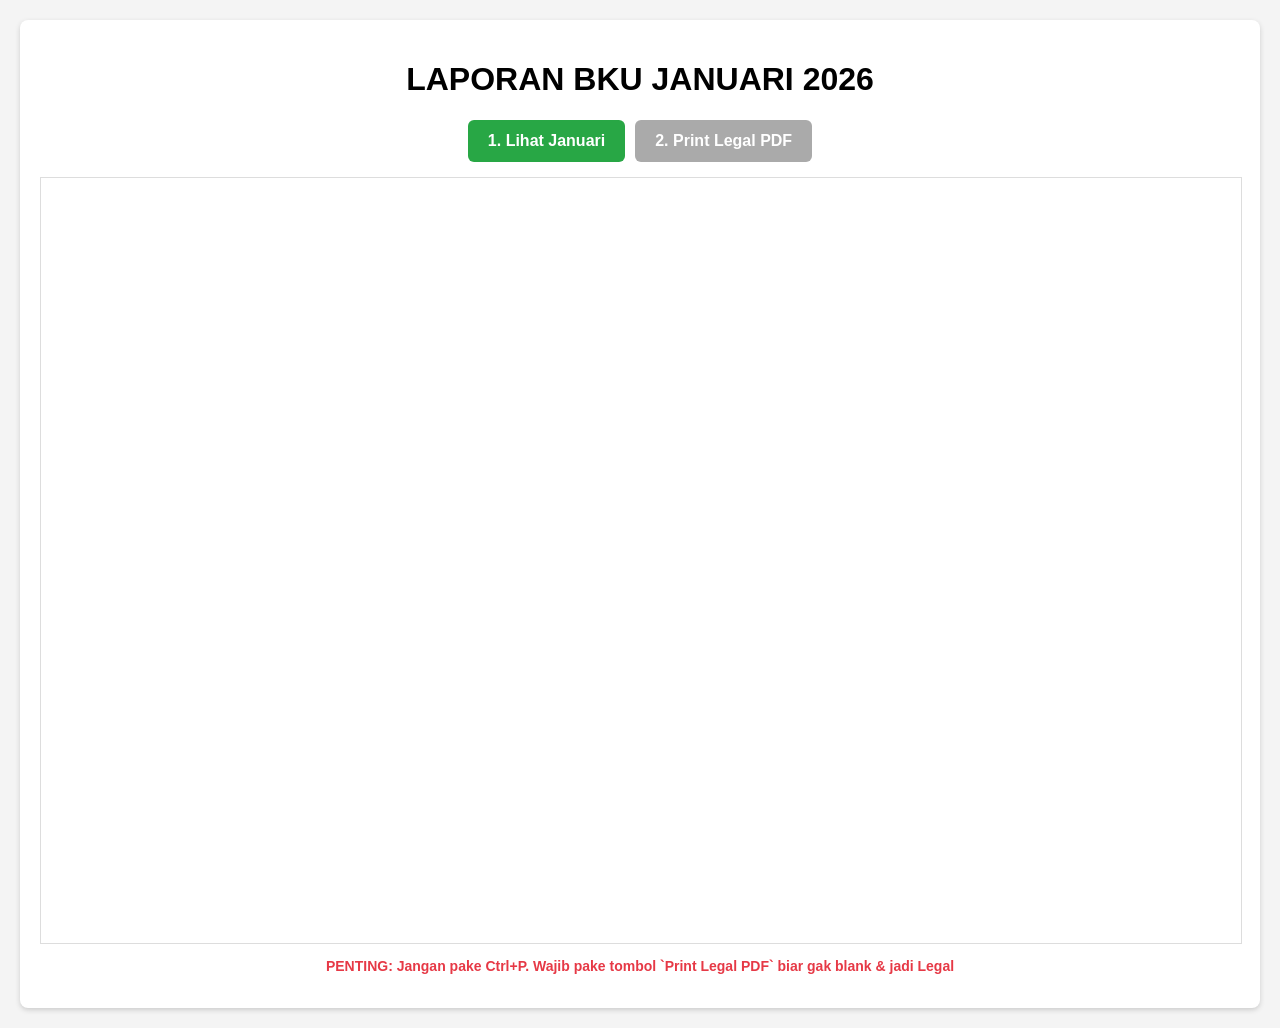
==== cetak.html @ f550fca5 "Update cetak.html" ====
<!DOCTYPE html>
<html lang="id">
<head>
<meta charset="UTF-8">
<meta name="viewport" content="width=device-width, initial-scale=1.0">
<title>Cetak Laporan BOSP</title>
<style>
  body { font-family: Arial, sans-serif; margin: 20px; background: #f4f4f4; }
  .container { max-width: 1200px; margin: auto; background: #fff; padding: 20px; border-radius: 8px; box-shadow: 0 2px 5px #ccc; }
  h1 { text-align: center; }
  .btn-wrap { text-align: center; margin-bottom: 15px; display: flex; gap: 10px; justify-content: center; }
  button { 
    padding: 12px 20px; 
    font-size: 16px; 
    cursor: pointer; 
    border: none; 
    border-radius: 6px; 
    color: #fff; 
    font-weight: bold;
  }
  #btn-jan { background: #28a745; } /* Hijau = Lihat */
  #btn-print { background: #007bff; } /* Biru = Print */
  #btn-print:disabled { background: #aaa; cursor: not-allowed; }
  iframe { width: 100%; height: 85vh; border: 1px solid #ddd; }
  .info { text-align: center; color: #e63946; font-size: 14px; margin-top: 10px; font-weight: bold; }
</style>
</head>
<body>
<div class="container">
  <h1>LAPORAN BKU JANUARI 2026</h1>
  
  <div class="btn-wrap">
    <button id="btn-jan">1. Lihat Januari</button>
    <button id="btn-print" disabled>2. Print Legal PDF</button>
  </div>

  <iframe id="viewer" src="about:blank"></iframe>
  <p class="info">PENTING: Jangan pake Ctrl+P. Wajib pake tombol `Print Legal PDF` biar gak blank & jadi Legal</p>
</div>

<script>
  // === GANTI PUNYA LU DISINI SAJA ===
  const PUB_ID = '2PACX-1vTNn0ZAz-vXzFtyT2PTWH05V-RjZtHI4AK3VfOhqOc0bAxo2X_kp21i96tBBjMs04_XWs_0-Sa_nCSc';
  const gidJan = '102046414'; // GID Lap.JAN26 - JANGAN DIUBAH
  
  // JURUS TIPU GOOGLE: TAMBAHIN &rnd=BIAR RENDER ULANG JADI LEGAL
  function getPdfLink() {
    const random = new Date().getTime(); // Angka ganti tiap detik
    return `https://docs.google.com/spreadsheets/d/e/${PUB_ID}/pub?gid=${gidJan}&single=true&output=pdf&rnd=${random}`;
  }
  
  const btnJan = document.getElementById('btn-jan');
  const btnPrint = document.getElementById('btn-print');
  const viewer = document.getElementById('viewer');

  // TOMBOL 1: CUMA BUAT LIHAT PREVIEW
  btnJan.addEventListener('click', () => {
    const pdfUrlViewer = `https://docs.google.com/viewer?embedded=true&url=${encodeURIComponent(getPdfLink())}`;
    viewer.src = pdfUrlViewer;
    btnPrint.disabled = false; // Aktifin tombol print
  });

  // TOMBOL 2: LANGSUNG PRINT PDF ASLI BIAR GAK BLANK
  btnPrint.addEventListener('click', () => {
    const pdfAsli = getPdfLink(); // Ambil link baru lagi
    const win = window.open(pdfAsli, '_blank');
    if(win) {
        setTimeout(() => { 
            win.print(); // Auto munculin dialog print
        }, 1500); // Kasih jeda 1.5 detik biar PDF ke-load
    } else {
        alert('Pop-up diblokir lur. Izinkan pop-up di browser dulu ya.');
    }
  });

</script>
</body>
</html>
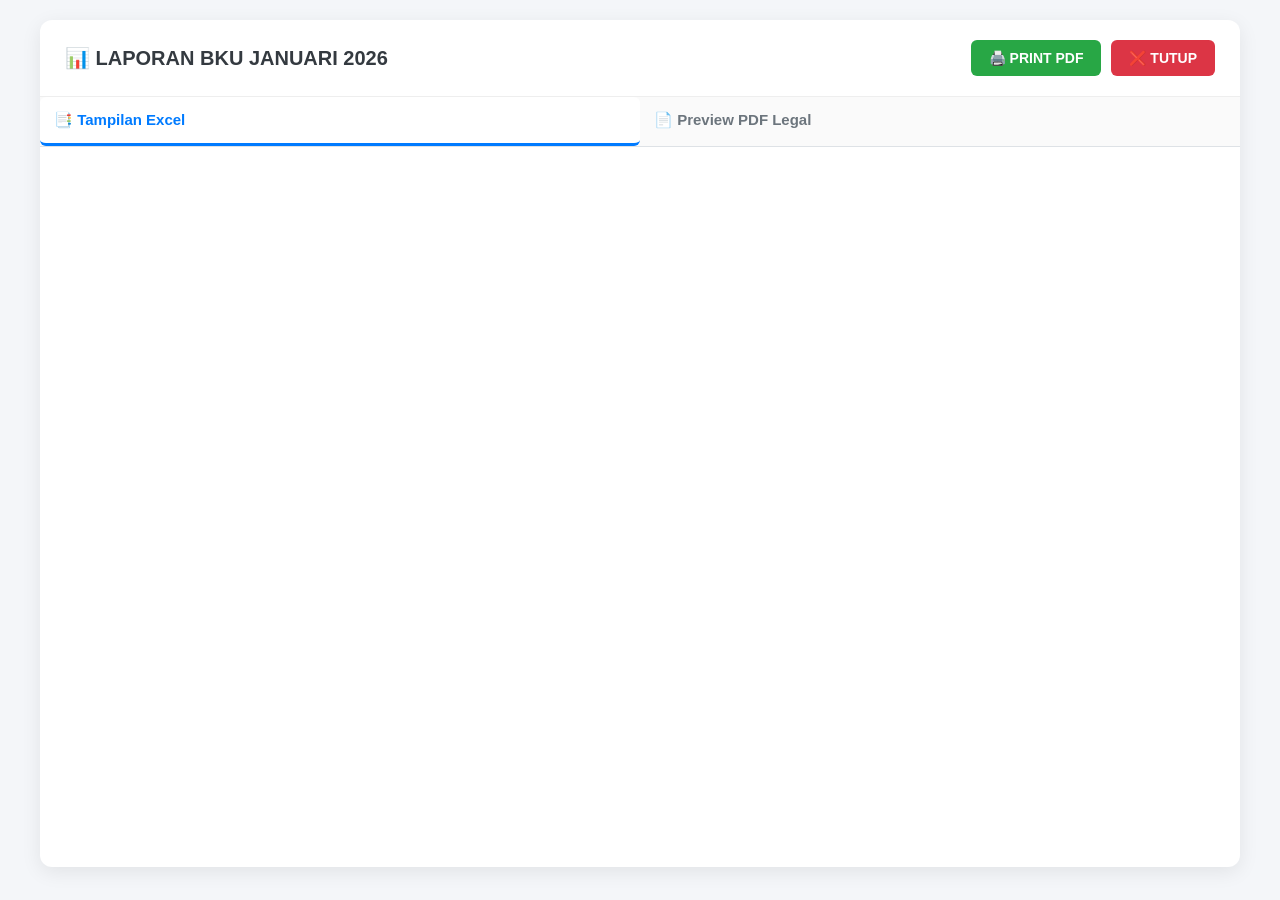
==== commit 52e6ad94: "Update cetak.html" ====
--- a/cetak.html
+++ b/cetak.html
@@ -3,76 +3,71 @@
 <head>
 <meta charset="UTF-8">
 <meta name="viewport" content="width=device-width, initial-scale=1.0">
-<title>Cetak Laporan BOSP</title>
+<title>Dashboard Laporan BOSP</title>
 <style>
-  body { font-family: Arial, sans-serif; margin: 20px; background: #f4f4f4; }
-  .container { max-width: 1200px; margin: auto; background: #fff; padding: 20px; border-radius: 8px; box-shadow: 0 2px 5px #ccc; }
-  h1 { text-align: center; }
-  .btn-wrap { text-align: center; margin-bottom: 15px; display: flex; gap: 10px; justify-content: center; }
+  :root { --hijau: #28a745; --merah: #dc3545; --biru: #007bff; --abu: #f4f6f9; }
+  body { margin: 0; background: var(--abu); font-family: 'Segoe UI', Arial, sans-serif; }
+  .container { max-width: 1200px; margin: 20px auto; padding: 0 20px; }
+  .card { background: #fff; border-radius: 12px; box-shadow: 0 5px 20px rgba(0,0,0,0.08); overflow: hidden; }
+  .header { padding: 20px 25px; border-bottom: 1px solid #eee; display: flex; justify-content: space-between; align-items: center; flex-wrap: wrap; gap: 15px; }
+  .header h1 { margin: 0; font-size: 20px; color: #343a40; }
+  .btn-group { display: flex; gap: 10px; }
   button { 
-    padding: 12px 20px; 
-    font-size: 16px; 
-    cursor: pointer; 
-    border: none; 
-    border-radius: 6px; 
-    color: #fff; 
-    font-weight: bold;
+    padding: 10px 18px; font-size: 14px; cursor: pointer; border: none; border-radius: 6px; 
+    color: #fff; font-weight: 600; transition: all 0.2s; display: flex; align-items: center; gap: 6px;
   }
-  #btn-jan { background: #28a745; } /* Hijau = Lihat */
-  #btn-print { background: #007bff; } /* Biru = Print */
-  #btn-print:disabled { background: #aaa; cursor: not-allowed; }
-  iframe { width: 100%; height: 85vh; border: 1px solid #ddd; }
-  .info { text-align: center; color: #e63946; font-size: 14px; margin-top: 10px; font-weight: bold; }
+  button:hover { transform: translateY(-2px); box-shadow: 0 4px 8px rgba(0,0,0,0.1); }
+  .btn-print { background: var(--hijau); }
+  .btn-close { background: var(--merah); }
+  .btn-tab { background: var(--biru); }
+
+  .tabs { display: flex; border-bottom: 1px solid #dee2e6; background: #fafafa; }
+  .tab-btn { 
+    flex: 1; padding: 14px; border: none; background: transparent; cursor: pointer; 
+    font-size: 15px; font-weight: 600; color: #6c757d; border-bottom: 3px solid transparent;
+  }
+  .tab-btn.active { color: var(--biru); border-bottom: 3px solid var(--biru); background: #fff; }
+  
+  .tab-content { display: none; height: 80vh; }
+  .tab-content.active { display: block; }
+  iframe { width: 100%; height: 100%; border: none; }
 </style>
 </head>
 <body>
 <div class="container">
-  <h1>LAPORAN BKU JANUARI 2026</h1>
-  
-  <div class="btn-wrap">
-    <button id="btn-jan">1. Lihat Januari</button>
-    <button id="btn-print" disabled>2. Print Legal PDF</button>
+  <div class="card">
+    <div class="header">
+      <h1>📊 LAPORAN BKU JANUARI 2026</h1>
+      <div class="btn-group">
+        <button class="btn-print" onclick="window.print()">🖨️ PRINT PDF</button>
+        <button class="btn-close" onclick="window.close()">❌ TUTUP</button>
+      </div>
+    </div>
+
+    <div class="tabs">
+      <button class="tab-btn active" onclick="openTab(event, 'excel')">📑 Tampilan Excel</button>
+      <button class="tab-btn" onclick="openTab(event, 'pdf')">📄 Preview PDF Legal</button>
+    </div>
+
+    <!-- TAB 1: EXCEL LANGSUNG -->
+    <div id="excel" class="tab-content active">
+      <iframe src="https://docs.google.com/spreadsheets/d/1eqNg_asXE8QFR1_HKELJUDtKZkzejonaVozv6XbS4mk/edit?gid=102046414&rm=minimal"></iframe>
+    </div>
+
+    <!-- TAB 2: PDF LEGAL -->
+    <div id="pdf" class="tab-content">
+      <iframe src="https://docs.google.com/spreadsheets/d/1eqNg_asXE8QFR1_HKELJUDtKZkzejonaVozv6XbS4mk/export?format=pdf&gid=102046414&size=Legal&portrait=true&scale=2&top_margin=0.25&bottom_margin=0.25&left_margin=0.25&right_margin=0.25&printtitle=false&gridlines=false&fzr=false#toolbar=0&navpanes=0&zoom=FitH"></iframe>
+    </div>
   </div>
-
-  <iframe id="viewer" src="about:blank"></iframe>
-  <p class="info">PENTING: Jangan pake Ctrl+P. Wajib pake tombol `Print Legal PDF` biar gak blank & jadi Legal</p>
 </div>
 
 <script>
-  // === GANTI PUNYA LU DISINI SAJA ===
-  const PUB_ID = '2PACX-1vTNn0ZAz-vXzFtyT2PTWH05V-RjZtHI4AK3VfOhqOc0bAxo2X_kp21i96tBBjMs04_XWs_0-Sa_nCSc';
-  const gidJan = '102046414'; // GID Lap.JAN26 - JANGAN DIUBAH
-  
-  // JURUS TIPU GOOGLE: TAMBAHIN &rnd=BIAR RENDER ULANG JADI LEGAL
-  function getPdfLink() {
-    const random = new Date().getTime(); // Angka ganti tiap detik
-    return `https://docs.google.com/spreadsheets/d/e/${PUB_ID}/pub?gid=${gidJan}&single=true&output=pdf&rnd=${random}`;
-  }
-  
-  const btnJan = document.getElementById('btn-jan');
-  const btnPrint = document.getElementById('btn-print');
-  const viewer = document.getElementById('viewer');
-
-  // TOMBOL 1: CUMA BUAT LIHAT PREVIEW
-  btnJan.addEventListener('click', () => {
-    const pdfUrlViewer = `https://docs.google.com/viewer?embedded=true&url=${encodeURIComponent(getPdfLink())}`;
-    viewer.src = pdfUrlViewer;
-    btnPrint.disabled = false; // Aktifin tombol print
-  });
-
-  // TOMBOL 2: LANGSUNG PRINT PDF ASLI BIAR GAK BLANK
-  btnPrint.addEventListener('click', () => {
-    const pdfAsli = getPdfLink(); // Ambil link baru lagi
-    const win = window.open(pdfAsli, '_blank');
-    if(win) {
-        setTimeout(() => { 
-            win.print(); // Auto munculin dialog print
-        }, 1500); // Kasih jeda 1.5 detik biar PDF ke-load
-    } else {
-        alert('Pop-up diblokir lur. Izinkan pop-up di browser dulu ya.');
-    }
-  });
-
+function openTab(evt, tabName) {
+  document.querySelectorAll('.tab-content').forEach(tab => tab.classList.remove('active'));
+  document.querySelectorAll('.tab-btn').forEach(btn => btn.classList.remove('active'));
+  document.getElementById(tabName).classList.add('active');
+  evt.currentTarget.classList.add('active');
+}
 </script>
 </body>
 </html>
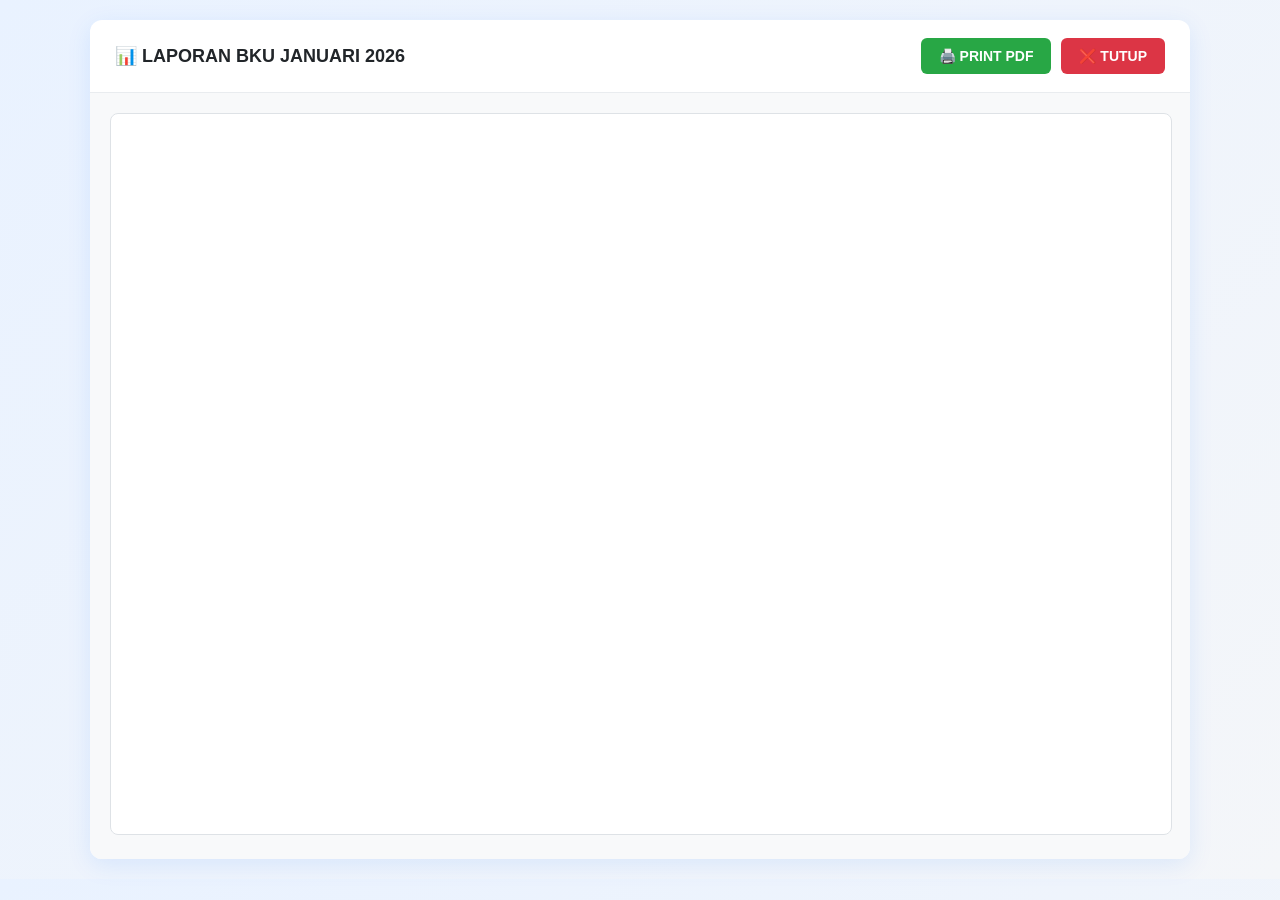
==== commit 9adfd128: "Update cetak.html" ====
--- a/cetak.html
+++ b/cetak.html
@@ -3,34 +3,42 @@
 <head>
 <meta charset="UTF-8">
 <meta name="viewport" content="width=device-width, initial-scale=1.0">
-<title>Dashboard Laporan BOSP</title>
+<title>Cetak Laporan BOSP</title>
 <style>
-  :root { --hijau: #28a745; --merah: #dc3545; --biru: #007bff; --abu: #f4f6f9; }
-  body { margin: 0; background: var(--abu); font-family: 'Segoe UI', Arial, sans-serif; }
-  .container { max-width: 1200px; margin: 20px auto; padding: 0 20px; }
-  .card { background: #fff; border-radius: 12px; box-shadow: 0 5px 20px rgba(0,0,0,0.08); overflow: hidden; }
-  .header { padding: 20px 25px; border-bottom: 1px solid #eee; display: flex; justify-content: space-between; align-items: center; flex-wrap: wrap; gap: 15px; }
-  .header h1 { margin: 0; font-size: 20px; color: #343a40; }
+  :root { --hijau: #28a745; --merah: #dc3545; --biru: #0d6efd; }
+  body { 
+    margin: 0; 
+    background: linear-gradient(135deg, #e9f2ff 0%, #f4f6f9 100%); /* BACKGROUND BIRU MUDA */
+    font-family: 'Segoe UI', Arial, sans-serif; 
+    padding: 20px;
+  }
+  .container { max-width: 1100px; margin: 0 auto; }
+  .card { background: #fff; border-radius: 12px; box-shadow: 0 6px 25px rgba(13,110,253,0.1); overflow: hidden; }
+  .header { 
+    padding: 18px 25px; 
+    border-bottom: 1px solid #e9ecef; 
+    display: flex; 
+    justify-content: space-between; 
+    align-items: center; 
+  }
+  .header h1 { margin: 0; font-size: 18px; color: #212529; display: flex; align-items: center; gap: 8px; }
   .btn-group { display: flex; gap: 10px; }
   button { 
     padding: 10px 18px; font-size: 14px; cursor: pointer; border: none; border-radius: 6px; 
     color: #fff; font-weight: 600; transition: all 0.2s; display: flex; align-items: center; gap: 6px;
   }
-  button:hover { transform: translateY(-2px); box-shadow: 0 4px 8px rgba(0,0,0,0.1); }
-  .btn-print { background: var(--hijau); }
-  .btn-close { background: var(--merah); }
-  .btn-tab { background: var(--biru); }
+  button:hover { transform: translateY(-2px); box-shadow: 0 4px 12px rgba(0,0,0,0.15); }
+  .btn-print { background: var(--hijau); } /* HIJAU = PRINT */
+  .btn-close { background: var(--merah); } /* MERAH = TUTUP */
 
-  .tabs { display: flex; border-bottom: 1px solid #dee2e6; background: #fafafa; }
-  .tab-btn { 
-    flex: 1; padding: 14px; border: none; background: transparent; cursor: pointer; 
-    font-size: 15px; font-weight: 600; color: #6c757d; border-bottom: 3px solid transparent;
+  .preview-box { padding: 20px; background: #f8f9fa; }
+  iframe { 
+    width: 100%; 
+    height: 80vh; 
+    border: 1px solid #dee2e6; 
+    border-radius: 8px;
+    background: #fff;
   }
-  .tab-btn.active { color: var(--biru); border-bottom: 3px solid var(--biru); background: #fff; }
-  
-  .tab-content { display: none; height: 80vh; }
-  .tab-content.active { display: block; }
-  iframe { width: 100%; height: 100%; border: none; }
 </style>
 </head>
 <body>
@@ -44,30 +52,11 @@
       </div>
     </div>
 
-    <div class="tabs">
-      <button class="tab-btn active" onclick="openTab(event, 'excel')">📑 Tampilan Excel</button>
-      <button class="tab-btn" onclick="openTab(event, 'pdf')">📄 Preview PDF Legal</button>
-    </div>
-
-    <!-- TAB 1: EXCEL LANGSUNG -->
-    <div id="excel" class="tab-content active">
-      <iframe src="https://docs.google.com/spreadsheets/d/1eqNg_asXE8QFR1_HKELJUDtKZkzejonaVozv6XbS4mk/edit?gid=102046414&rm=minimal"></iframe>
-    </div>
-
-    <!-- TAB 2: PDF LEGAL -->
-    <div id="pdf" class="tab-content">
-      <iframe src="https://docs.google.com/spreadsheets/d/1eqNg_asXE8QFR1_HKELJUDtKZkzejonaVozv6XbS4mk/export?format=pdf&gid=102046414&size=Legal&portrait=true&scale=2&top_margin=0.25&bottom_margin=0.25&left_margin=0.25&right_margin=0.25&printtitle=false&gridlines=false&fzr=false#toolbar=0&navpanes=0&zoom=FitH"></iframe>
+    <div class="preview-box">
+      <!-- INI PREVIEW PDF LEGAL 1 HALAMAN -->
+      <iframe src="https://docs.google.com/spreadsheets/d/1eqNg_asXE8QFR1_HKELJUDtKZkzejonaVozv6XbS4mk/export?format=pdf&gid=102046414&size=Legal&portrait=true&scale=2&top_margin=0.25&bottom_margin=0.25&left_margin=0.25&right_margin=0.25&printtitle=false&gridlines=false&fzr=false#toolbar=0&navpanes=0&zoom=FitH"></iframe> 
     </div>
   </div>
 </div>
-
-<script>
-function openTab(evt, tabName) {
-  document.querySelectorAll('.tab-content').forEach(tab => tab.classList.remove('active'));
-  document.querySelectorAll('.tab-btn').forEach(btn => btn.classList.remove('active'));
-  document.getElementById(tabName).classList.add('active');
-  evt.currentTarget.classList.add('active');
-}
-</script>
 </body>
 </html>
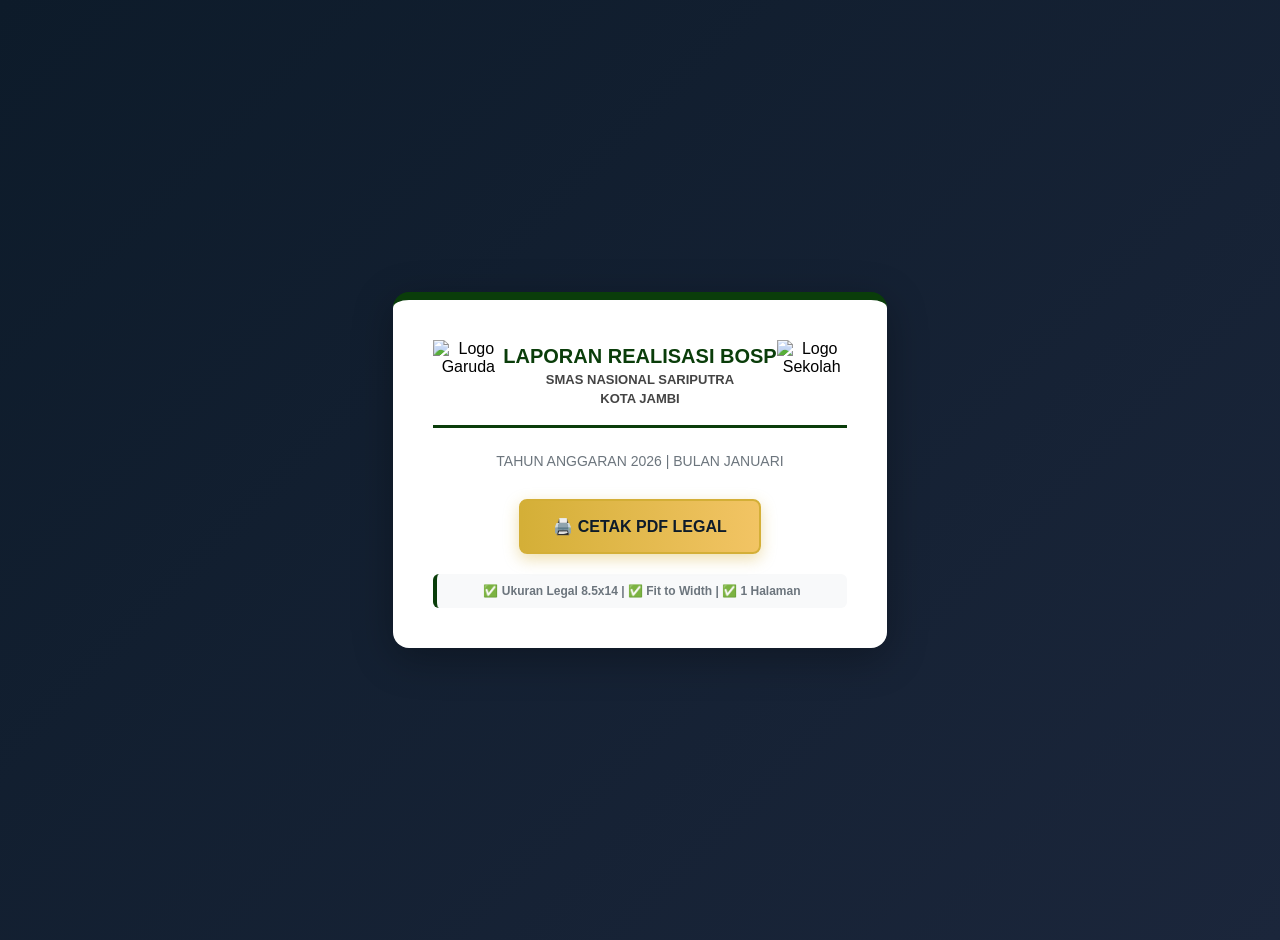
==== commit bc5750e2: "Update cetak.html" ====
--- a/cetak.html
+++ b/cetak.html
@@ -5,57 +5,117 @@
 <meta name="viewport" content="width=device-width, initial-scale=1.0">
 <title>Cetak Laporan BOSP</title>
 <style>
-  :root { --hijau: #28a745; --merah: #dc3545; --biru: #0d6efd; }
+  :root { 
+    --hijau-dinas: #0A3D0A; 
+    --emas: #D4AF37;       
+    --biru-navy: #0D1B2A;   
+  }
   body { 
     margin: 0; 
-    background: linear-gradient(135deg, #e9f2ff 0%, #f4f6f9 100%); /* BACKGROUND BIRU MUDA */
-    font-family: 'Segoe UI', Arial, sans-serif; 
+    background: linear-gradient(135deg, var(--biru-navy) 0%, #1B263B 100%); 
+    font-family: 'Segoe UI', 'Poppins', Arial, sans-serif; 
+    display: flex;
+    justify-content: center;
+    align-items: center;
+    min-height: 100vh;
     padding: 20px;
   }
-  .container { max-width: 1100px; margin: 0 auto; }
-  .card { background: #fff; border-radius: 12px; box-shadow: 0 6px 25px rgba(13,110,253,0.1); overflow: hidden; }
-  .header { 
-    padding: 18px 25px; 
-    border-bottom: 1px solid #e9ecef; 
-    display: flex; 
-    justify-content: space-between; 
-    align-items: center; 
+  .wrap { 
+    text-align: center; 
+    background: #fff; 
+    padding: 40px 40px; 
+    border-radius: 16px; 
+    box-shadow: 0 10px 40px rgba(0,0,0,0.3); 
+    border-top: 8px solid var(--hijau-dinas);
+    max-width: 550px;
   }
-  .header h1 { margin: 0; font-size: 18px; color: #212529; display: flex; align-items: center; gap: 8px; }
-  .btn-group { display: flex; gap: 10px; }
+  /* KOP SURAT */
+  .kop {
+    display: flex;
+    justify-content: space-between;
+    align-items: center;
+    margin-bottom: 25px;
+    padding-bottom: 15px;
+    border-bottom: 3px solid var(--hijau-dinas);
+  }
+  .kop img {
+    width: 70px;
+    height: 70px;
+    object-fit: contain;
+  }
+  .kop-tengah h1 { 
+    margin: 0; 
+    color: var(--hijau-dinas); 
+    font-size: 20px;
+    font-weight: 800;
+    text-transform: uppercase;
+  }
+  .kop-tengah p {
+    margin: 4px 0 0 0;
+    color: #444;
+    font-size: 13px;
+    font-weight: 600;
+  }
+  .sub {
+    color: #6c757d;
+    font-size: 14px;
+    margin-bottom: 30px;
+  }
   button { 
-    padding: 10px 18px; font-size: 14px; cursor: pointer; border: none; border-radius: 6px; 
-    color: #fff; font-weight: 600; transition: all 0.2s; display: flex; align-items: center; gap: 6px;
+    padding: 16px 32px; font-size: 16px; cursor: pointer; border: none; border-radius: 8px; 
+    background: linear-gradient(90deg, var(--emas) 0%, #F2C464 100%);
+    color: var(--biru-navy); 
+    font-weight: 800;
+    box-shadow: 0 5px 15px rgba(212,175,55,0.4);
+    transition: all 0.3s;
+    display: inline-flex;
+    align-items: center;
+    gap: 8px;
+    border: 2px solid var(--emas);
   }
-  button:hover { transform: translateY(-2px); box-shadow: 0 4px 12px rgba(0,0,0,0.15); }
-  .btn-print { background: var(--hijau); } /* HIJAU = PRINT */
-  .btn-close { background: var(--merah); } /* MERAH = TUTUP */
-
-  .preview-box { padding: 20px; background: #f8f9fa; }
-  iframe { 
-    width: 100%; 
-    height: 80vh; 
-    border: 1px solid #dee2e6; 
-    border-radius: 8px;
-    background: #fff;
+  button:hover { 
+    transform: translateY(-3px); 
+    box-shadow: 0 8px 20px rgba(212,175,55,0.6);
+  }
+  .info { 
+    color: #6c757d; 
+    font-size: 12px; 
+    margin-top: 20px; 
+    font-weight: 600;
+    background: #f8f9fa;
+    padding: 10px;
+    border-radius: 6px;
+    border-left: 4px solid var(--hijau-dinas);
   }
 </style>
 </head>
 <body>
-<div class="container">
-  <div class="card">
-    <div class="header">
-      <h1>📊 LAPORAN BKU JANUARI 2026</h1>
-      <div class="btn-group">
-        <button class="btn-print" onclick="window.print()">🖨️ PRINT PDF</button>
-        <button class="btn-close" onclick="window.close()">❌ TUTUP</button>
-      </div>
+<div class="wrap">
+  
+  <!-- BAGIAN KOP SURAT -->
+  <div class="kop">
+    <!-- GANTI LINK LOGO KAN KIRI DI SINI -->
+    <img src="https://upload.wikimedia.org/wikipedia/commons/thumb/9/9b/Coat_of_arms_of_Indonesia_-_Garuda_Pancasila.svg/512px-Coat_of_arms_of_Indonesia_-_Garuda_Pancasila.svg.png" alt="Logo Garuda">
+    
+    <div class="kop-tengah">
+      <h1>LAPORAN REALISASI BOSP</h1>
+      <p>SMAS NASIONAL SARIPUTRA</p>
+      <p>KOTA JAMBI</p>
     </div>
 
-    <div class="preview-box">
-      <!-- INI PREVIEW PDF LEGAL 1 HALAMAN -->
-      <iframe src="https://docs.google.com/spreadsheets/d/1eqNg_asXE8QFR1_HKELJUDtKZkzejonaVozv6XbS4mk/export?format=pdf&gid=102046414&size=Legal&portrait=true&scale=2&top_margin=0.25&bottom_margin=0.25&left_margin=0.25&right_margin=0.25&printtitle=false&gridlines=false&fzr=false#toolbar=0&navpanes=0&zoom=FitH"></iframe> 
-    </div>
+    <!-- KALO ADA LOGO SEKOLAH TARUH SINI. KALO GAK ADA, KOSONGIN SRC NYA -->
+    <img src="https://i.imgur.com/placeholder.png" alt="Logo Sekolah"> 
+  </div>
+
+  <p class="sub">TAHUN ANGGARAN 2026 | BULAN JANUARI</p>
+  
+  <!-- LINK PDF 1 HALAMAN PAS -->
+  <a href="https://docs.google.com/spreadsheets/d/1eqNg_asXE8QFR1_HKELJUDtKZkzejonaVozv6XbS4mk/export?format=pdf&gid=102046414&size=Legal&portrait=true&scale=2&top_margin=0.2&bottom_margin=0.2&left_margin=0.2&right_margin=0.2&printtitle=false&gridlines=false&fzr=false&AT_RP=min" target="_blank">
+    <button>🖨️ CETAK PDF LEGAL</button>
+  </a>
+  
+  <div class="info">
+    ✅ Ukuran Legal 8.5x14 | ✅ Fit to Width | ✅ 1 Halaman
   </div>
 </div>
 </body>
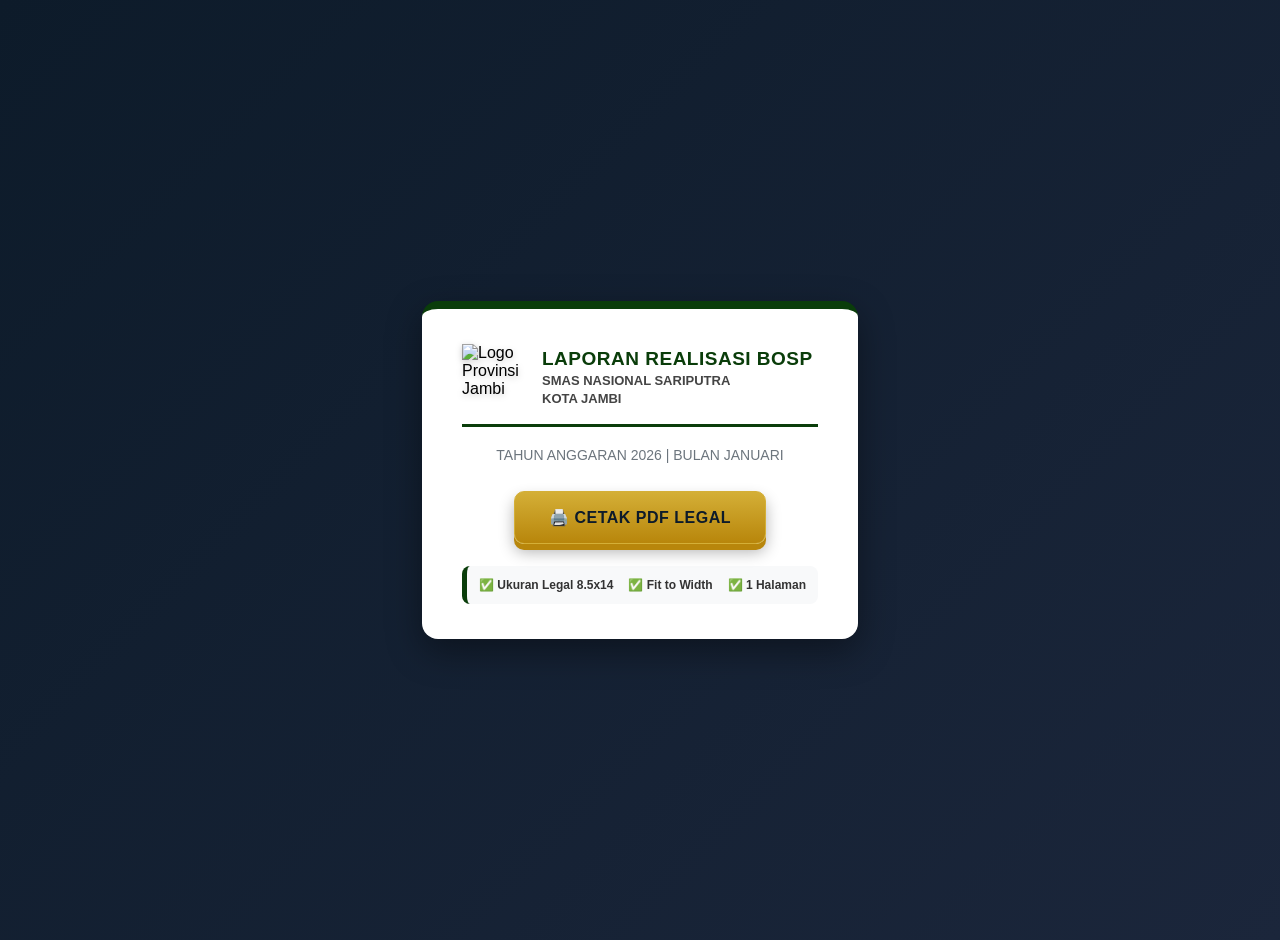
==== commit 0fe9287b: "Update cetak.html" ====
--- a/cetak.html
+++ b/cetak.html
@@ -8,6 +8,7 @@
   :root { 
     --hijau-dinas: #0A3D0A; 
     --emas: #D4AF37;       
+    --emas-gelap: #B8860B;
     --biru-navy: #0D1B2A;   
   }
   body { 
@@ -23,99 +24,97 @@
   .wrap { 
     text-align: center; 
     background: #fff; 
-    padding: 40px 40px; 
+    padding: 35px 40px; 
     border-radius: 16px; 
-    box-shadow: 0 10px 40px rgba(0,0,0,0.3); 
+    box-shadow: 0 12px 35px rgba(0,0,0,0.4); 
     border-top: 8px solid var(--hijau-dinas);
-    max-width: 550px;
+    max-width: 520px;
   }
-  /* KOP SURAT */
   .kop {
     display: flex;
-    justify-content: space-between;
     align-items: center;
-    margin-bottom: 25px;
+    gap: 15px;
+    margin-bottom: 20px;
     padding-bottom: 15px;
     border-bottom: 3px solid var(--hijau-dinas);
+    text-align: left;
   }
   .kop img {
-    width: 70px;
-    height: 70px;
+    width: 65px;
+    height: 65px;
     object-fit: contain;
+    flex-shrink: 0;
+    filter: drop-shadow(0 2px 3px rgba(0,0,0,0.2)); /* Biar logonya 3D juga */
   }
   .kop-tengah h1 { 
     margin: 0; 
     color: var(--hijau-dinas); 
-    font-size: 20px;
+    font-size: 19px;
     font-weight: 800;
     text-transform: uppercase;
+    letter-spacing: 0.5px;
   }
-  .kop-tengah p {
-    margin: 4px 0 0 0;
-    color: #444;
-    font-size: 13px;
-    font-weight: 600;
-  }
-  .sub {
-    color: #6c757d;
-    font-size: 14px;
-    margin-bottom: 30px;
-  }
+  .kop-tengah p { margin: 3px 0 0 0; color: #444; font-size: 13px; font-weight: 600; }
+  .sub { color: #6c757d; font-size: 14px; margin-bottom: 28px; font-weight: 500; }
+  
+  /* TOMBOL 3D NEKEN */
   button { 
-    padding: 16px 32px; font-size: 16px; cursor: pointer; border: none; border-radius: 8px; 
-    background: linear-gradient(90deg, var(--emas) 0%, #F2C464 100%);
+    padding: 16px 34px; font-size: 16px; cursor: pointer; border: none; border-radius: 10px; 
+    background: linear-gradient(180deg, var(--emas) 0%, var(--emas-gelap) 100%);
     color: var(--biru-navy); 
     font-weight: 800;
-    box-shadow: 0 5px 15px rgba(212,175,55,0.4);
-    transition: all 0.3s;
+    text-transform: uppercase;
+    letter-spacing: 0.5px;
+    box-shadow: 0 6px 0 var(--emas-gelap), 0 8px 15px rgba(0,0,0,0.3);
+    transition: all 0.1s ease;
     display: inline-flex;
     align-items: center;
     gap: 8px;
-    border: 2px solid var(--emas);
+    border: 1px solid var(--emas);
   }
-  button:hover { 
-    transform: translateY(-3px); 
-    box-shadow: 0 8px 20px rgba(212,175,55,0.6);
-  }
+  button:hover { transform: translateY(2px); box-shadow: 0 4px 0 var(--emas-gelap), 0 6px 12px rgba(0,0,0,0.3); }
+  button:active { transform: translateY(6px); box-shadow: 0 0px 0 var(--emas-gelap), 0 2px 5px rgba(0,0,0,0.2); }
+  
   .info { 
-    color: #6c757d; 
+    color: #333; 
     font-size: 12px; 
-    margin-top: 20px; 
+    margin-top: 22px; 
     font-weight: 600;
     background: #f8f9fa;
-    padding: 10px;
-    border-radius: 6px;
-    border-left: 4px solid var(--hijau-dinas);
+    padding: 12px;
+    border-radius: 8px;
+    border-left: 5px solid var(--hijau-dinas);
+    display: flex;
+    justify-content: center;
+    gap: 15px;
   }
+  .info span { display: flex; align-items: center; gap: 5px; }
 </style>
 </head>
 <body>
 <div class="wrap">
   
-  <!-- BAGIAN KOP SURAT -->
+  <!-- LOGO PROVINSI JAMBI LU -->
   <div class="kop">
-    <!-- GANTI LINK LOGO KAN KIRI DI SINI -->
-    <img src="https://upload.wikimedia.org/wikipedia/commons/thumb/9/9b/Coat_of_arms_of_Indonesia_-_Garuda_Pancasila.svg/512px-Coat_of_arms_of_Indonesia_-_Garuda_Pancasila.svg.png" alt="Logo Garuda">
+    <img src="attachment://0" alt="Logo Provinsi Jambi">
     
     <div class="kop-tengah">
       <h1>LAPORAN REALISASI BOSP</h1>
       <p>SMAS NASIONAL SARIPUTRA</p>
       <p>KOTA JAMBI</p>
     </div>
-
-    <!-- KALO ADA LOGO SEKOLAH TARUH SINI. KALO GAK ADA, KOSONGIN SRC NYA -->
-    <img src="https://i.imgur.com/placeholder.png" alt="Logo Sekolah"> 
   </div>
 
   <p class="sub">TAHUN ANGGARAN 2026 | BULAN JANUARI</p>
   
-  <!-- LINK PDF 1 HALAMAN PAS -->
   <a href="https://docs.google.com/spreadsheets/d/1eqNg_asXE8QFR1_HKELJUDtKZkzejonaVozv6XbS4mk/export?format=pdf&gid=102046414&size=Legal&portrait=true&scale=2&top_margin=0.2&bottom_margin=0.2&left_margin=0.2&right_margin=0.2&printtitle=false&gridlines=false&fzr=false&AT_RP=min" target="_blank">
     <button>🖨️ CETAK PDF LEGAL</button>
   </a>
   
   <div class="info">
-    ✅ Ukuran Legal 8.5x14 | ✅ Fit to Width | ✅ 1 Halaman
+    <span>✅ Ukuran Legal 8.5x14</span> 
+    <span>✅ Fit to Width</span> 
+    <span>✅ 1 Halaman</span>
   </div>
 </div>
 </body>
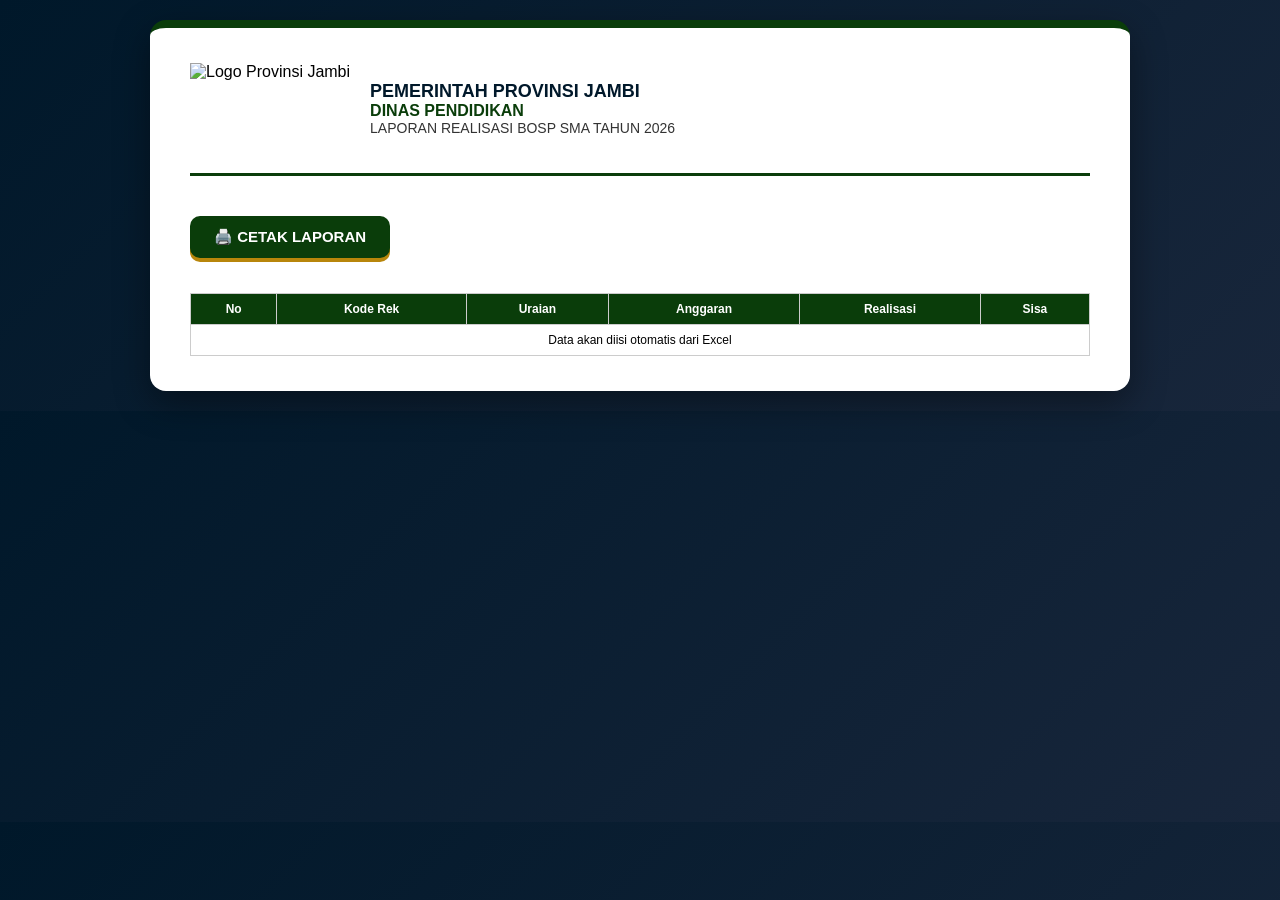
==== commit ff477b7c: "Update cetak.html" ====
--- a/cetak.html
+++ b/cetak.html
@@ -5,117 +5,99 @@
 <meta name="viewport" content="width=device-width, initial-scale=1.0">
 <title>Cetak Laporan BOSP</title>
 <style>
-  :root { 
-    --hijau-dinas: #0A3D0A; 
-    --emas: #D4AF37;       
+  :root {
+    --hijau-dinas: #0A3D0A;
+    --emas: #D4AF37;
     --emas-gelap: #B8860B;
-    --biru-navy: #0D1B2A;   
+    --biru-navy: #00182A;
   }
-  body { 
-    margin: 0; 
-    background: linear-gradient(135deg, var(--biru-navy) 0%, #1B263B 100%); 
-    font-family: 'Segoe UI', 'Poppins', Arial, sans-serif; 
-    display: flex;
-    justify-content: center;
-    align-items: center;
-    min-height: 100vh;
+  body {
+    margin: 0;
+    background: linear-gradient(135deg, var(--biru-navy) 0%, #18263B 100%);
+    font-family: 'Segoe UI', 'Poppins', Arial, sans-serif;
     padding: 20px;
   }
-  .wrap { 
-    text-align: center; 
-    background: #fff; 
-    padding: 35px 40px; 
-    border-radius: 16px; 
-    box-shadow: 0 12px 35px rgba(0,0,0,0.4); 
+  .wrap {
+    background: #fff;
+    padding: 35px 40px;
+    border-radius: 16px;
+    box-shadow: 0 12px 35px rgba(0,0,0,0.4);
     border-top: 8px solid var(--hijau-dinas);
-    max-width: 520px;
+    max-width: 900px;
+    margin: auto;
   }
-  .kop {
-    display: flex;
-    align-items: center;
-    gap: 15px;
-    margin-bottom: 20px;
-    padding-bottom: 15px;
-    border-bottom: 3px solid var(--hijau-dinas);
-    text-align: left;
+  header {
+    display:flex; 
+    align-items:center; 
+    gap:20px; 
+    margin-bottom:20px;
   }
-  .kop img {
-    width: 65px;
-    height: 65px;
-    object-fit: contain;
-    flex-shrink: 0;
-    filter: drop-shadow(0 2px 3px rgba(0,0,0,0.2)); /* Biar logonya 3D juga */
+  header img { height:90px; }
+  header h2 { margin:0; color:var(--biru-navy); font-size:18px; }
+  header h3 { margin:0; color:var(--hijau-dinas); font-size:16px; }
+  header p { margin:0; font-size:14px; color:#333; }
+  hr { border:none; border-top:3px solid var(--hijau-dinas); margin:10px 0 20px; }
+
+  .btn-cetak {
+    background:var(--hijau-dinas); 
+    color:#fff; 
+    border:none; 
+    padding:12px 24px; 
+    border-radius:10px; 
+    font-weight:bold; 
+    font-size:15px;
+    box-shadow:0 4px 0 var(--emas-gelap); 
+    cursor:pointer; 
+    margin:20px 0;
+    transition:0.1s;
   }
-  .kop-tengah h1 { 
-    margin: 0; 
-    color: var(--hijau-dinas); 
-    font-size: 19px;
-    font-weight: 800;
-    text-transform: uppercase;
-    letter-spacing: 0.5px;
+  .btn-cetak:active {
+    box-shadow:0 2px 0 var(--emas-gelap);
+    transform:translateY(2px);
   }
-  .kop-tengah p { margin: 3px 0 0 0; color: #444; font-size: 13px; font-weight: 600; }
-  .sub { color: #6c757d; font-size: 14px; margin-bottom: 28px; font-weight: 500; }
-  
-  /* TOMBOL 3D NEKEN */
-  button { 
-    padding: 16px 34px; font-size: 16px; cursor: pointer; border: none; border-radius: 10px; 
-    background: linear-gradient(180deg, var(--emas) 0%, var(--emas-gelap) 100%);
-    color: var(--biru-navy); 
-    font-weight: 800;
-    text-transform: uppercase;
-    letter-spacing: 0.5px;
-    box-shadow: 0 6px 0 var(--emas-gelap), 0 8px 15px rgba(0,0,0,0.3);
-    transition: all 0.1s ease;
-    display: inline-flex;
-    align-items: center;
-    gap: 8px;
-    border: 1px solid var(--emas);
+
+  table { width:100%; border-collapse: collapse; margin-top:15px; font-size:12px; }
+  table th, table td { border:1px solid #ccc; padding:8px; text-align:center; }
+  table th { background:var(--hijau-dinas); color:#fff; }
+
+  @media print {
+    body { background:#fff; padding:0; }
+    .wrap { box-shadow:none; border-top:none; border-radius:0; max-width:100%; padding:20px; }
+    .btn-cetak { display:none; }
   }
-  button:hover { transform: translateY(2px); box-shadow: 0 4px 0 var(--emas-gelap), 0 6px 12px rgba(0,0,0,0.3); }
-  button:active { transform: translateY(6px); box-shadow: 0 0px 0 var(--emas-gelap), 0 2px 5px rgba(0,0,0,0.2); }
-  
-  .info { 
-    color: #333; 
-    font-size: 12px; 
-    margin-top: 22px; 
-    font-weight: 600;
-    background: #f8f9fa;
-    padding: 12px;
-    border-radius: 8px;
-    border-left: 5px solid var(--hijau-dinas);
-    display: flex;
-    justify-content: center;
-    gap: 15px;
-  }
-  .info span { display: flex; align-items: center; gap: 5px; }
 </style>
 </head>
 <body>
-<div class="wrap">
-  
-  <!-- LOGO PROVINSI JAMBI LU -->
-  <div class="kop">
-    <img src="attachment://0" alt="Logo Provinsi Jambi">
+  <div class="wrap">
     
-    <div class="kop-tengah">
-      <h1>LAPORAN REALISASI BOSP</h1>
-      <p>SMAS NASIONAL SARIPUTRA</p>
-      <p>KOTA JAMBI</p>
-    </div>
+    <header>
+      <img src="logo-jambi.png" alt="Logo Provinsi Jambi">
+      <div>
+        <h2>PEMERINTAH PROVINSI JAMBI</h2>
+        <h3>DINAS PENDIDIKAN</h3>
+        <p>LAPORAN REALISASI BOSP SMA TAHUN 2026</p>
+      </div>
+    </header>
+    <hr>
+
+    <button class="btn-cetak" onclick="window.print()">🖨️ CETAK LAPORAN</button>
+
+    <table>
+      <thead>
+        <tr>
+          <th>No</th>
+          <th>Kode Rek</th>
+          <th>Uraian</th>
+          <th>Anggaran</th>
+          <th>Realisasi</th>
+          <th>Sisa</th>
+        </tr>
+      </thead>
+      <tbody id="isiTabel">
+        <tr><td colspan="6">Data akan diisi otomatis dari Excel</td></tr>
+      </tbody>
+    </table>
+
   </div>
-
-  <p class="sub">TAHUN ANGGARAN 2026 | BULAN JANUARI</p>
-  
-  <a href="https://docs.google.com/spreadsheets/d/1eqNg_asXE8QFR1_HKELJUDtKZkzejonaVozv6XbS4mk/export?format=pdf&gid=102046414&size=Legal&portrait=true&scale=2&top_margin=0.2&bottom_margin=0.2&left_margin=0.2&right_margin=0.2&printtitle=false&gridlines=false&fzr=false&AT_RP=min" target="_blank">
-    <button>🖨️ CETAK PDF LEGAL</button>
-  </a>
-  
-  <div class="info">
-    <span>✅ Ukuran Legal 8.5x14</span> 
-    <span>✅ Fit to Width</span> 
-    <span>✅ 1 Halaman</span>
-  </div>
-</div>
 </body>
 </html>
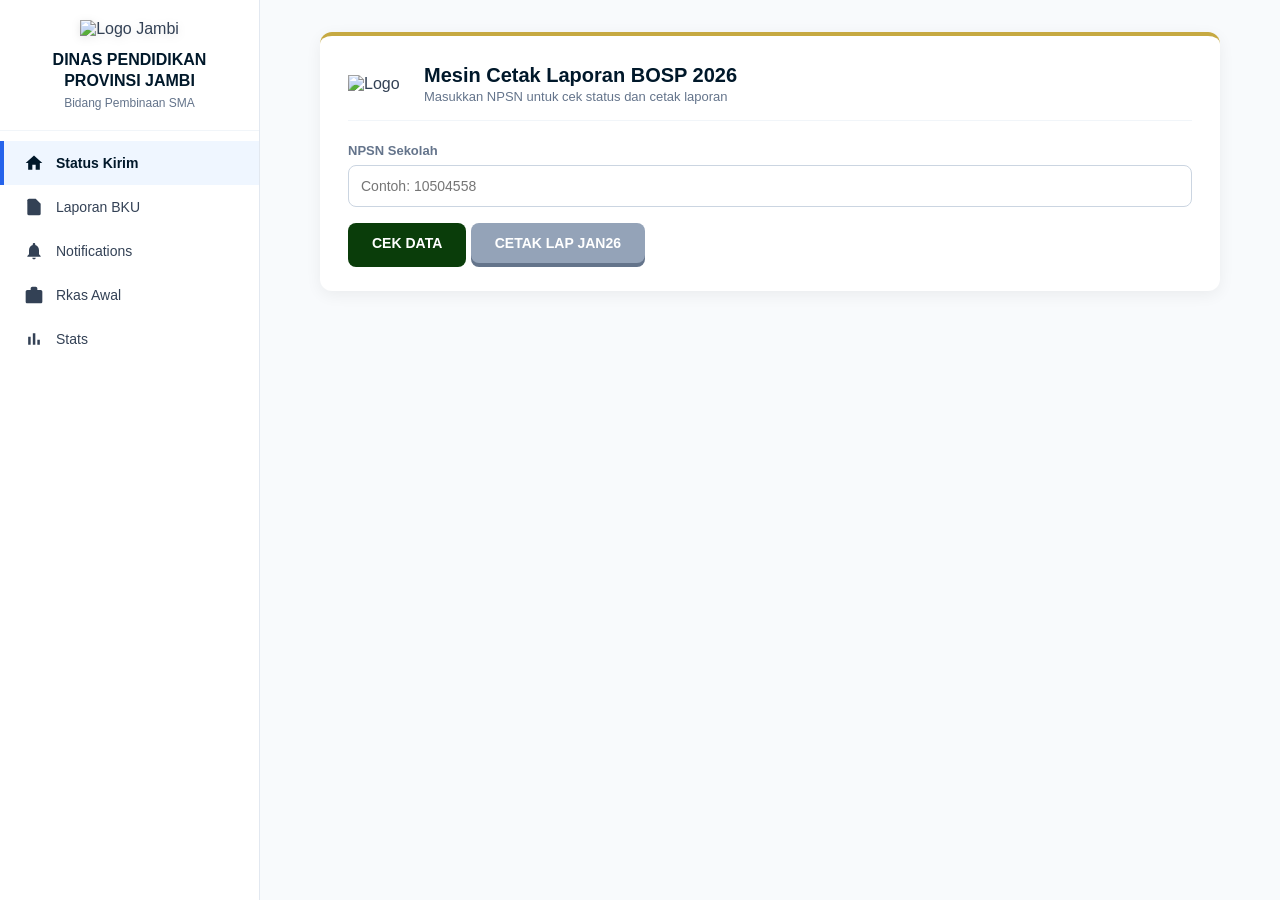
==== commit e4953fcd: "cetak.html Updated the layout and style for the report printing page, including sidebar and main con" ====
--- a/cetak.html
+++ b/cetak.html
@@ -3,101 +3,177 @@
 <head>
 <meta charset="UTF-8">
 <meta name="viewport" content="width=device-width, initial-scale=1.0">
-<title>Cetak Laporan BOSP</title>
+<title>Mesin Cetak Laporan BOSP - Dinas Jambi</title>
 <style>
-  :root {
-    --hijau-dinas: #0A3D0A;
-    --emas: #D4AF37;
-    --emas-gelap: #B8860B;
-    --biru-navy: #00182A;
+  :root{
+    --navy:#00182A;
+    --gold:#C6A942;
+    --blue-active:#EFF6FF;
+    --blue-line:#2563EB;
+    --text:#334155;
+    --text-muted:#64748B;
+    --bg:#F8FAFC;
   }
-  body {
-    margin: 0;
-    background: linear-gradient(135deg, var(--biru-navy) 0%, #18263B 100%);
-    font-family: 'Segoe UI', 'Poppins', Arial, sans-serif;
-    padding: 20px;
-  }
-  .wrap {
-    background: #fff;
-    padding: 35px 40px;
-    border-radius: 16px;
-    box-shadow: 0 12px 35px rgba(0,0,0,0.4);
-    border-top: 8px solid var(--hijau-dinas);
-    max-width: 900px;
-    margin: auto;
-  }
-  header {
-    display:flex; 
-    align-items:center; 
-    gap:20px; 
-    margin-bottom:20px;
-  }
-  header img { height:90px; }
-  header h2 { margin:0; color:var(--biru-navy); font-size:18px; }
-  header h3 { margin:0; color:var(--hijau-dinas); font-size:16px; }
-  header p { margin:0; font-size:14px; color:#333; }
-  hr { border:none; border-top:3px solid var(--hijau-dinas); margin:10px 0 20px; }
-
-  .btn-cetak {
-    background:var(--hijau-dinas); 
-    color:#fff; 
-    border:none; 
-    padding:12px 24px; 
-    border-radius:10px; 
-    font-weight:bold; 
-    font-size:15px;
-    box-shadow:0 4px 0 var(--emas-gelap); 
-    cursor:pointer; 
-    margin:20px 0;
-    transition:0.1s;
-  }
-  .btn-cetak:active {
-    box-shadow:0 2px 0 var(--emas-gelap);
-    transform:translateY(2px);
+  *{box-sizing:border-box}
+  body{
+    margin:0; 
+    font-family: 'Segoe UI', Roboto, Arial, sans-serif;
+    background:var(--bg);
+    color:var(--text);
+    display:flex;
+    min-height:100vh;
   }
 
-  table { width:100%; border-collapse: collapse; margin-top:15px; font-size:12px; }
-  table th, table td { border:1px solid #ccc; padding:8px; text-align:center; }
-  table th { background:var(--hijau-dinas); color:#fff; }
+  /* ===== SIDEBAR PUTIH BERSIH ===== */
+  .sidebar{
+    width:260px;
+    background:#FFFFFF;
+    border-right:1px solid #E2E8F0;
+    padding:20px 0;
+    display:flex;
+    flex-direction:column;
+  }
+  .sidebar-head{
+    text-align:center;
+    padding:0 20px 20px;
+    border-bottom:1px solid #F1F5F9;
+    margin-bottom:10px;
+  }
+  .sidebar-head img{
+    width:80px; height:auto; margin-bottom:12px;
+    filter: drop-shadow(0 2px 4px rgba(0,0,0,.1));
+  }
+  .sidebar-head h2{
+    font-size:16px; font-weight:700; 
+    color:var(--navy); margin:0; line-height:1.3;
+  }
+  .sidebar-head p{
+    font-size:12px; color:var(--text-muted); 
+    margin:4px 0 0;
+  }
+  .menu{
+    list-style:none; padding:0; margin:0;
+  }
+  .menu li a{
+    display:flex; align-items:center; gap:12px;
+    padding:12px 20px;
+    color:var(--text); text-decoration:none;
+    font-size:14px; font-weight:500;
+    border-left:4px solid transparent;
+    transition:.2s;
+  }
+  .menu li a:hover{
+    background:#F8FAFC;
+  }
+  .menu li a.active{
+    background:var(--blue-active);
+    border-left:4px solid var(--blue-line);
+    color:var(--navy); font-weight:700;
+  }
+  .menu svg{
+    width:20px; height:20px; flex-shrink:0;
+  }
 
-  @media print {
-    body { background:#fff; padding:0; }
-    .wrap { box-shadow:none; border-top:none; border-radius:0; max-width:100%; padding:20px; }
-    .btn-cetak { display:none; }
+  /* ===== KONTEN KAN ===== */
+  .main{
+    flex:1; padding:32px;
   }
+  .card{
+    background:#FFF; border-radius:12px;
+    box-shadow:0 4px 16px rgba(0,0,0,.06);
+    padding:28px; max-width:900px; margin:0 auto;
+    border-top:4px solid var(--gold);
+  }
+  .card-head{
+    display:flex; align-items:center; gap:16px; 
+    border-bottom:1px solid #F1F5F9; padding-bottom:16px; margin-bottom:20px;
+  }
+  .card-head img{width:60px; height:auto;}
+  .card-head h1{font-size:20px; color:var(--navy); margin:0;}
+  .card-head p{font-size:13px; color:var(--text-muted); margin:2px 0 0;}
+
+  .form-group{margin-bottom:16px;}
+  label{font-size:13px; font-weight:600; color:var(--text-muted);}
+  input[type=text]{
+    width:100%; padding:12px; border:1px solid #CBD5E1; 
+    border-radius:8px; font-size:14px; margin-top:6px;
+  }
+  input:focus{outline:none; border-color:var(--blue-line); box-shadow:0 0 0 3px rgba(37,99,235,.1);}
+
+  /* ===== TOMBOL 3D ===== */
+  .btn{
+    padding:12px 24px; border:none; border-radius:8px;
+    font-size:14px; font-weight:700; cursor:pointer;
+    transition: all .1s ease;
+    box-shadow: 0 4px 0 #0A3D0A;
+    background:#0A3D0A; color:#FFF;
+  }
+  .btn:hover{background:#0F4F0F; transform:translateY(2px); box-shadow: 0 2px 0 #0A3D0A;}
+  .btn:active{transform:translateY(4px); box-shadow: 0 0 0 #0A3D0A;}
+  .btn:disabled{background:#94A3B8; box-shadow: 0 4px 0 #64748B; cursor:not-allowed;}
+
+  @media print{.sidebar, .form-group{display:none} .main{padding:0}}
 </style>
 </head>
 <body>
-  <div class="wrap">
-    
-    <header>
-      <img src="logo-jambi.png" alt="Logo Provinsi Jambi">
-      <div>
-        <h2>PEMERINTAH PROVINSI JAMBI</h2>
-        <h3>DINAS PENDIDIKAN</h3>
-        <p>LAPORAN REALISASI BOSP SMA TAHUN 2026</p>
+
+  <aside class="sidebar">
+    <div class="sidebar-head">
+      <img src="logo-jambi.png" alt="Logo Jambi">
+      <h2>DINAS PENDIDIKAN<br>PROVINSI JAMBI</h2>
+      <p>Bidang Pembinaan SMA</p>
+    </div>
+    <ul class="menu">
+      <li><a href="#" class="active">
+        <svg viewBox="0 0 24 24" fill="currentColor"><path d="M10 20v-6h4v6h5v-8h3L12 3 2 12h3v8z"/></svg>
+        Status Kirim
+      </a></li>
+      <li><a href="#">
+        <svg viewBox="0 0 24 24" fill="currentColor"><path d="M14 2H6a2 2 0 0 0-2 2v16a2 2 0 0 0 2 2h12a2 2 0 0 0 2-2V8z"/></svg>
+        Laporan BKU
+      </a></li>
+      <li><a href="#">
+        <svg viewBox="0 0 24 24" fill="currentColor"><path d="M12 22c1.1 0 2-.9 2-2h-4c0 1.1.9 2 2 2zm6-6v-5c0-3.07-1.63-5.64-4.5-6.32V4c0-.83-.67-1.5-1.5-1.5s-1.5.67-1.5 1.5v.68C7.64 5.36 6 7.92 6 11v5l-2 2v1h16v-1l-2-2z"/></svg>
+        Notifications
+      </a></li>
+      <li><a href="#">
+        <svg viewBox="0 0 24 24" fill="currentColor"><path d="M20 6h-4V4c0-1.11-.89-2-2-2h-4c-1.11 0-2 .89-2 2v2H4c-1.11 0-2 .89-2 2v12c0 1.11.89 2 2 2h16c1.11 0 2-.89 2-2V8c0-1.11-.89-2-2-2z"/></svg>
+        Rkas Awal
+      </a></li>
+      <li><a href="#">
+        <svg viewBox="0 0 24 24" fill="currentColor"><path d="M5 9.2h3V19H5zM10.6 5h3v14h-3zm5.4 8h3v6h-3z"/></svg>
+        Stats
+      </a></li>
+    </ul>
+  </aside>
+
+  <main class="main">
+    <div class="card">
+      <div class="card-head">
+        <img src="logo-jambi.png" alt="Logo">
+        <div>
+          <h1>Mesin Cetak Laporan BOSP 2026</h1>
+          <p>Masukkan NPSN untuk cek status dan cetak laporan</p>
+        </div>
       </div>
-    </header>
-    <hr>
+      
+      <div class="form-group">
+        <label>NPSN Sekolah</label>
+        <input type="text" id="npsn" placeholder="Contoh: 10504558">
+      </div>
+      
+      <button class="btn" onclick="cekData()">CEK DATA</button>
+      <button class="btn" id="btnCetak" disabled>CETAK LAP JAN26</button>
+    </div>
+  </main>
 
-    <button class="btn-cetak" onclick="window.print()">🖨️ CETAK LAPORAN</button>
+<script>
+function cekData(){
+  // Nanti diisi logic baca CSV Data Masuk
+  alert('Nanti disini cek NPSN ke CSV Data Masuk');
+  document.getElementById('btnCetak').disabled = false;
+}
+</script>
 
-    <table>
-      <thead>
-        <tr>
-          <th>No</th>
-          <th>Kode Rek</th>
-          <th>Uraian</th>
-          <th>Anggaran</th>
-          <th>Realisasi</th>
-          <th>Sisa</th>
-        </tr>
-      </thead>
-      <tbody id="isiTabel">
-        <tr><td colspan="6">Data akan diisi otomatis dari Excel</td></tr>
-      </tbody>
-    </table>
-
-  </div>
 </body>
 </html>
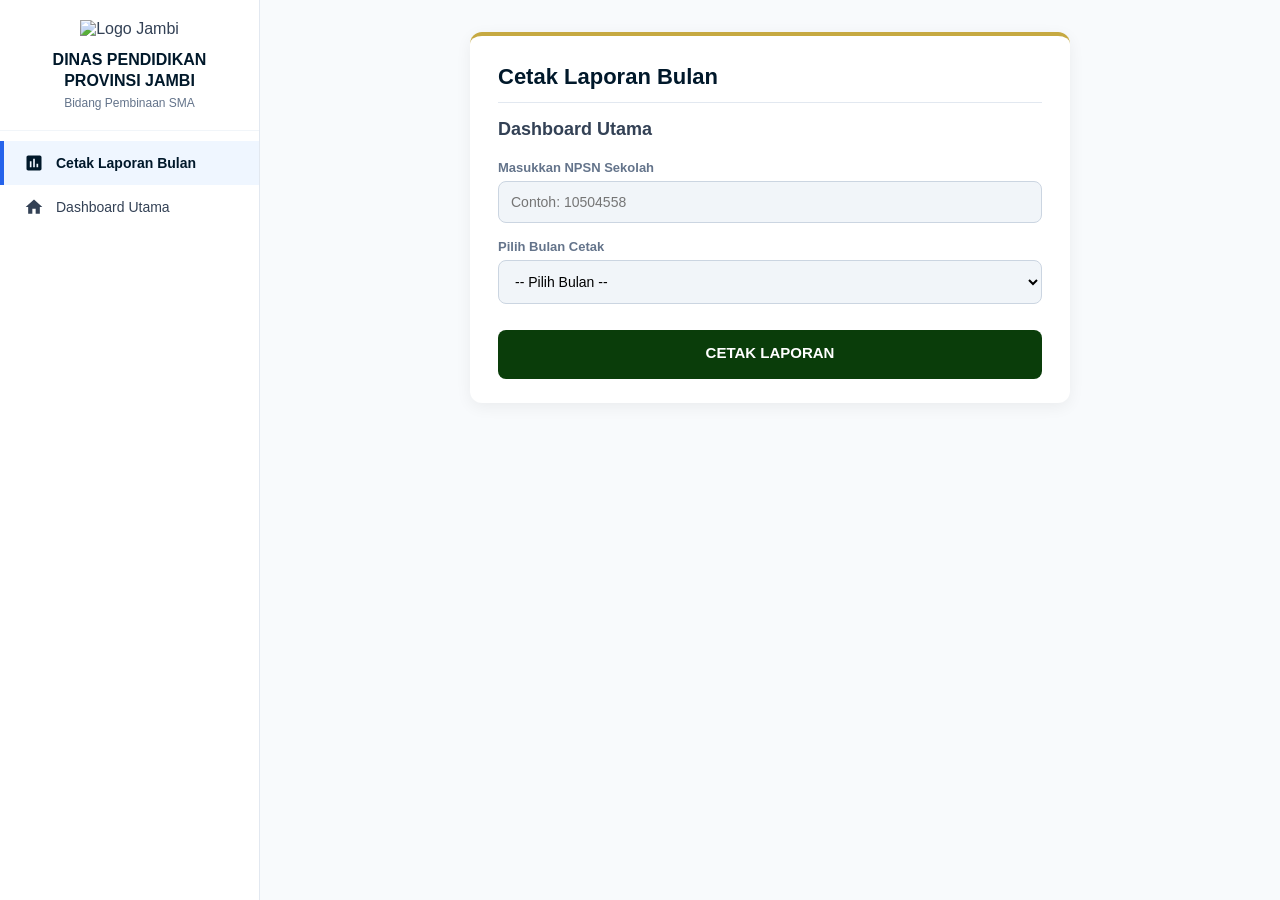
==== commit 473aefbe: "cetak.html" ====
--- a/cetak.html
+++ b/cetak.html
@@ -3,7 +3,7 @@
 <head>
 <meta charset="UTF-8">
 <meta name="viewport" content="width=device-width, initial-scale=1.0">
-<title>Mesin Cetak Laporan BOSP - Dinas Jambi</title>
+<title>Cetak Laporan Bulan - Dinas Jambi</title>
 <style>
   :root{
     --navy:#00182A;
@@ -13,6 +13,7 @@
     --text:#334155;
     --text-muted:#64748B;
     --bg:#F8FAFC;
+    --input-bg:#F1F5F9;
   }
   *{box-sizing:border-box}
   body{
@@ -41,7 +42,6 @@
   }
   .sidebar-head img{
     width:80px; height:auto; margin-bottom:12px;
-    filter: drop-shadow(0 2px 4px rgba(0,0,0,.1));
   }
   .sidebar-head h2{
     font-size:16px; font-weight:700; 
@@ -62,17 +62,13 @@
     border-left:4px solid transparent;
     transition:.2s;
   }
-  .menu li a:hover{
-    background:#F8FAFC;
-  }
+  .menu li a:hover{background:#F8FAFC;}
   .menu li a.active{
     background:var(--blue-active);
     border-left:4px solid var(--blue-line);
     color:var(--navy); font-weight:700;
   }
-  .menu svg{
-    width:20px; height:20px; flex-shrink:0;
-  }
+  .menu svg{width:20px; height:20px; flex-shrink:0;}
 
   /* ===== KONTEN KAN ===== */
   .main{
@@ -81,38 +77,39 @@
   .card{
     background:#FFF; border-radius:12px;
     box-shadow:0 4px 16px rgba(0,0,0,.06);
-    padding:28px; max-width:900px; margin:0 auto;
+    padding:28px; max-width:600px; margin:0 auto;
     border-top:4px solid var(--gold);
   }
-  .card-head{
-    display:flex; align-items:center; gap:16px; 
-    border-bottom:1px solid #F1F5F9; padding-bottom:16px; margin-bottom:20px;
+  .card h1{
+    font-size:22px; color:var(--navy); margin:0 0 4px;
+    border-bottom:1px solid #E2E8F0; padding-bottom:12px;
   }
-  .card-head img{width:60px; height:auto;}
-  .card-head h1{font-size:20px; color:var(--navy); margin:0;}
-  .card-head p{font-size:13px; color:var(--text-muted); margin:2px 0 0;}
+  .card h2{font-size:18px; color:var(--text); margin:16px 0 20px; font-weight:600;}
 
+  /* ===== FORM ===== */
   .form-group{margin-bottom:16px;}
-  label{font-size:13px; font-weight:600; color:var(--text-muted);}
-  input[type=text]{
+  label{font-size:13px; font-weight:600; color:var(--text-muted); display:block; margin-bottom:6px;}
+  input[type=text], select{
     width:100%; padding:12px; border:1px solid #CBD5E1; 
-    border-radius:8px; font-size:14px; margin-top:6px;
+    border-radius:8px; font-size:14px; background:var(--input-bg);
   }
-  input:focus{outline:none; border-color:var(--blue-line); box-shadow:0 0 0 3px rgba(37,99,235,.1);}
+  input:focus, select:focus{outline:none; border-color:var(--blue-line); box-shadow:0 0 0 3px rgba(37,99,235,.1);}
 
-  /* ===== TOMBOL 3D ===== */
+  /* ===== TOMBOL 3D HIJAU DINAS ===== */
   .btn{
-    padding:12px 24px; border:none; border-radius:8px;
-    font-size:14px; font-weight:700; cursor:pointer;
+    width:100%;
+    padding:14px 24px; border:none; border-radius:8px;
+    font-size:15px; font-weight:700; cursor:pointer;
     transition: all .1s ease;
     box-shadow: 0 4px 0 #0A3D0A;
     background:#0A3D0A; color:#FFF;
+    margin-top:10px;
   }
   .btn:hover{background:#0F4F0F; transform:translateY(2px); box-shadow: 0 2px 0 #0A3D0A;}
   .btn:active{transform:translateY(4px); box-shadow: 0 0 0 #0A3D0A;}
   .btn:disabled{background:#94A3B8; box-shadow: 0 4px 0 #64748B; cursor:not-allowed;}
 
-  @media print{.sidebar, .form-group{display:none} .main{padding:0}}
+  @media print{.sidebar{display:none} .main{padding:0}}
 </style>
 </head>
 <body>
@@ -125,53 +122,62 @@
     </div>
     <ul class="menu">
       <li><a href="#" class="active">
-        <svg viewBox="0 0 24 24" fill="currentColor"><path d="M10 20v-6h4v6h5v-8h3L12 3 2 12h3v8z"/></svg>
-        Status Kirim
+        <svg viewBox="0 0 24 24" fill="currentColor"><path d="M19 3H5c-1.1 0-2 .9-2 2v14c0 1.1.9 2 2 2h14c1.1 0 2-.9 2-2V5c0-1.1-.9-2-2-2zM9 17H7v-7h2v7zm4 0h-2V7h2v10zm4 0h-2v-4h2v4z"/></svg>
+        Cetak Laporan Bulan
       </a></li>
       <li><a href="#">
-        <svg viewBox="0 0 24 24" fill="currentColor"><path d="M14 2H6a2 2 0 0 0-2 2v16a2 2 0 0 0 2 2h12a2 2 0 0 0 2-2V8z"/></svg>
-        Laporan BKU
-      </a></li>
-      <li><a href="#">
-        <svg viewBox="0 0 24 24" fill="currentColor"><path d="M12 22c1.1 0 2-.9 2-2h-4c0 1.1.9 2 2 2zm6-6v-5c0-3.07-1.63-5.64-4.5-6.32V4c0-.83-.67-1.5-1.5-1.5s-1.5.67-1.5 1.5v.68C7.64 5.36 6 7.92 6 11v5l-2 2v1h16v-1l-2-2z"/></svg>
-        Notifications
-      </a></li>
-      <li><a href="#">
-        <svg viewBox="0 0 24 24" fill="currentColor"><path d="M20 6h-4V4c0-1.11-.89-2-2-2h-4c-1.11 0-2 .89-2 2v2H4c-1.11 0-2 .89-2 2v12c0 1.11.89 2 2 2h16c1.11 0 2-.89 2-2V8c0-1.11-.89-2-2-2z"/></svg>
-        Rkas Awal
-      </a></li>
-      <li><a href="#">
-        <svg viewBox="0 0 24 24" fill="currentColor"><path d="M5 9.2h3V19H5zM10.6 5h3v14h-3zm5.4 8h3v6h-3z"/></svg>
-        Stats
+        <svg viewBox="0 0 24 24" fill="currentColor"><path d="M10 20v-6h4v6h5v-8h3L12 3 2 12h3v8z"/></svg>
+        Dashboard Utama
       </a></li>
     </ul>
   </aside>
 
   <main class="main">
     <div class="card">
-      <div class="card-head">
-        <img src="logo-jambi.png" alt="Logo">
-        <div>
-          <h1>Mesin Cetak Laporan BOSP 2026</h1>
-          <p>Masukkan NPSN untuk cek status dan cetak laporan</p>
-        </div>
+      <h1>Cetak Laporan Bulan</h1>
+      <h2>Dashboard Utama</h2>
+      
+      <div class="form-group">
+        <label for="npsn">Masukkan NPSN Sekolah</label>
+        <input type="text" id="npsn" placeholder="Contoh: 10504558">
+      </div>
+
+      <div class="form-group">
+        <label for="bulan">Pilih Bulan Cetak</label>
+        <select id="bulan">
+          <option value="">-- Pilih Bulan --</option>
+          <option value="JAN26">Januari 2026</option>
+          <option value="FEB26">Februari 2026</option>
+          <option value="MAR26">Maret 2026</option>
+          <option value="APR26">April 2026</option>
+          <option value="MEI26">Mei 2026</option>
+          <option value="JUN26">Juni 2026</option>
+          <option value="JUL26">Juli 2026</option>
+          <option value="AGT26">Agustus 2026</option>
+          <option value="SEP26">September 2026</option>
+          <option value="OKT26">Oktober 2026</option>
+          <option value="NOV26">November 2026</option>
+          <option value="DES26">Desember 2026</option>
+        </select>
       </div>
       
-      <div class="form-group">
-        <label>NPSN Sekolah</label>
-        <input type="text" id="npsn" placeholder="Contoh: 10504558">
-      </div>
-      
-      <button class="btn" onclick="cekData()">CEK DATA</button>
-      <button class="btn" id="btnCetak" disabled>CETAK LAP JAN26</button>
+      <button class="btn" onclick="cekDanCetak()">CETAK LAPORAN</button>
     </div>
   </main>
 
 <script>
-function cekData(){
-  // Nanti diisi logic baca CSV Data Masuk
-  alert('Nanti disini cek NPSN ke CSV Data Masuk');
-  document.getElementById('btnCetak').disabled = false;
+function cekDanCetak(){
+  const npsn = document.getElementById('npsn').value;
+  const bulan = document.getElementById('bulan').value;
+  
+  if(!npsn || !bulan){
+    alert('NPSN dan Bulan wajib diisi lur!');
+    return;
+  }
+  
+  // Nanti diisi: Cek NPSN ke CSV Data Masuk
+  // Kalo ada, baru window.print()
+  alert(`Nanti cetak NPSN: ${npsn} Bulan: ${bulan}`);
 }
 </script>
 
